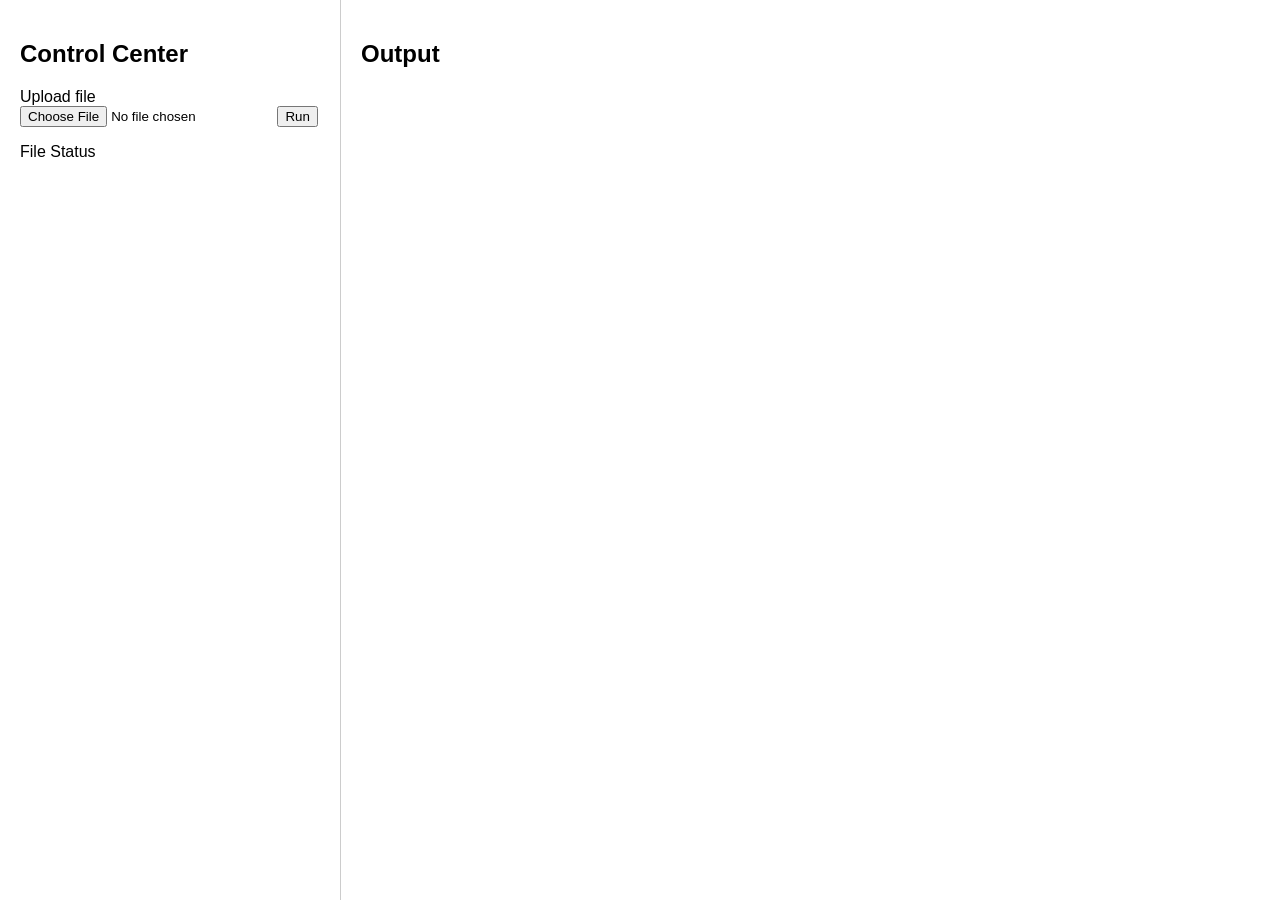
==== frontend/static/index.html @ 264da6d9 "Organized flask folder" ====
<!DOCTYPE html>
<html lang="en">
<head>
  <meta charset="UTF-8" />
  <title>Cell Tracking Software</title>
  <link rel="stylesheet" href="styles.css" />
</head>
<body>

  <div class="container">
    <div class="controls">
      <h2>Control Center</h2>

      <label>
        Upload file
        <input type="file" id="fileInput" 
        accept = ".tif,.tiff"/>
      </label>

      <button id="runBtn">Run</button>

      <p id="status">File Status</p>
    </div>

    <div class="output">
      <h2>Output</h2>
      <img id="resultImage" />
    </div>
  </div>

  <script src="app.js"></script>
</body>
</html>
---- frontend/static/styles.css ----
body {
    font-family: sans-serif;
    margin: 0;
    padding: 0;
  }
  
  .container {
    display: flex;
    height: 100vh;
  }
  
  .controls {
    width: 300px;
    padding: 20px;
    border-right: 1px solid #ccc;
  }
  
  .output {
    flex: 1;
    padding: 20px;
  }
  
  #resultImage {
    max-width: 100%;
    max-height: 100%;
  }
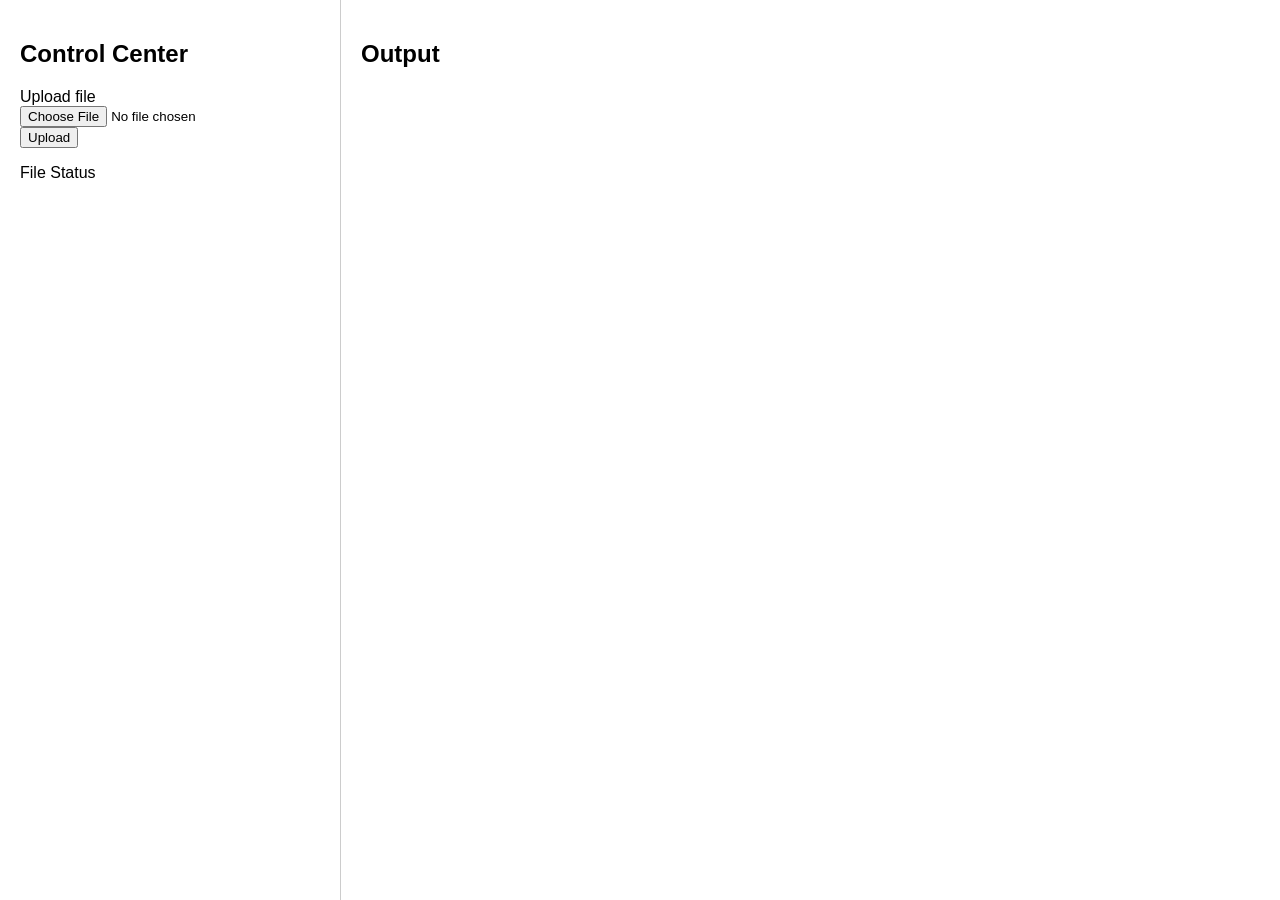
==== commit 5fdf30c7: "edited run button" ====
--- a/frontend/static/index.html
+++ b/frontend/static/index.html
@@ -17,7 +17,7 @@
         accept = ".tif,.tiff"/>
       </label>
 
-      <button id="runBtn">Run</button>
+      <button id="runBtn">Upload</button>
 
       <p id="status">File Status</p>
     </div>
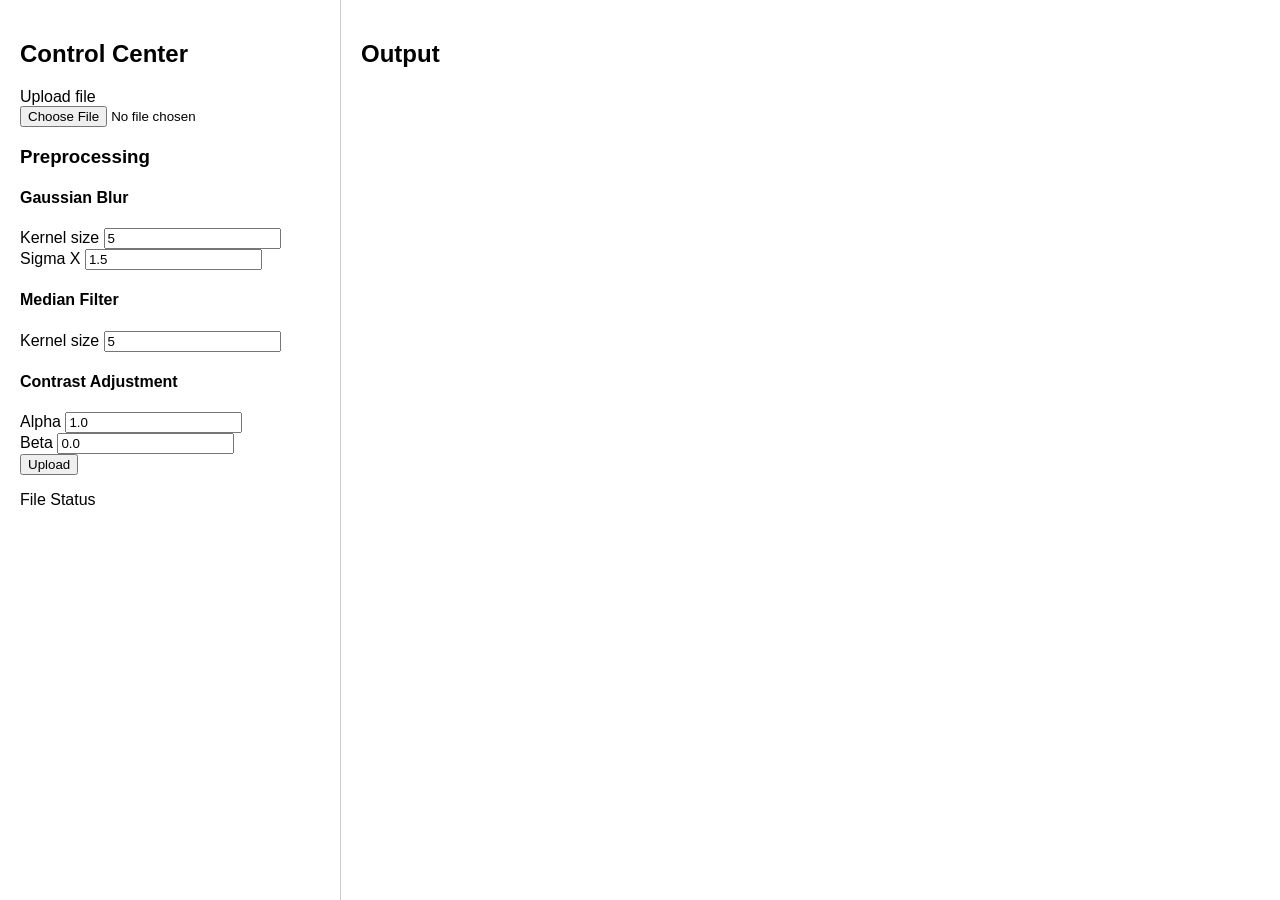
==== commit f8e54204: "created a control center section for Pre-Processing" ====
--- a/frontend/static/index.html
+++ b/frontend/static/index.html
@@ -16,6 +16,42 @@
         <input type="file" id="fileInput" 
         accept = ".tif,.tiff"/>
       </label>
+      <!-- setup for pre-processing-->
+      <div class="control-box">
+        <h3>Preprocessing</h3>
+
+        <div class="param-group">
+          <h4>Gaussian Blur</h4>
+          <div class="param">
+            <label>Kernel size</label>
+            <input type="number" id="gaussK" value="5" step="2" min="1" />
+          </div>
+          <div class="param">
+            <label>Sigma X</label>
+            <input type="number" id="gaussSigma" value="1.5" step="0.1" />
+          </div>
+        </div>
+
+        <div class="param-group">
+          <h4>Median Filter</h4>
+          <div class="param">
+            <label>Kernel size</label>
+            <input type="number" id="medianK" value="5" step="2" min="1" />
+          </div>
+        </div>
+
+        <div class="param-group">
+          <h4>Contrast Adjustment</h4>
+          <div class="param">
+            <label>Alpha</label>
+            <input type="number" id="contrastAlpha" value="1.0" step="0.1" />
+          </div>
+          <div class="param">
+            <label>Beta</label>
+            <input type="number" id="contrastBeta" value="0.0" step="0.1" />
+          </div>
+        </div>
+      </div>
 
       <button id="runBtn">Upload</button>
 
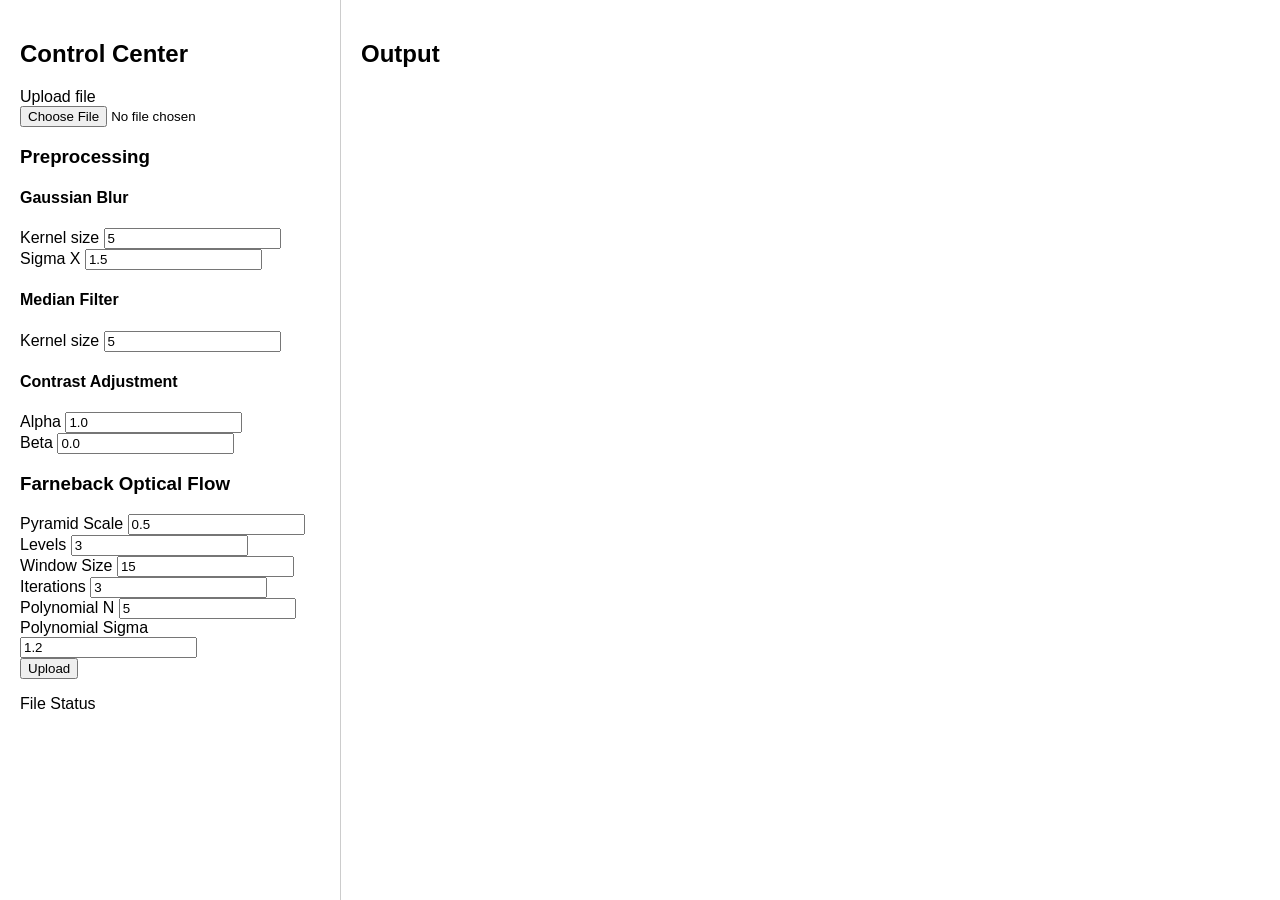
==== commit bbc62981: "Added adjustments for Farneback" ====
--- a/frontend/static/index.html
+++ b/frontend/static/index.html
@@ -53,6 +53,38 @@
         </div>
       </div>
 
+      <!-- setup for Farneback-->
+      <div class="control-box">
+        <h3>Farneback Optical Flow</h3>
+
+        <div class="param-group">
+          <div class="param">
+            <label>Pyramid Scale</label>
+            <input type="number" id="fbPyrScale" value="0.5" step="0.1" />
+          </div>
+          <div class="param">
+            <label>Levels</label>
+            <input type="number" id="fbLevels" value="3" min="1" />
+          </div>
+          <div class="param">
+            <label>Window Size</label>
+            <input type="number" id="fbWinSize" value="15" min="1" />
+          </div>
+          <div class="param">
+            <label>Iterations</label>
+            <input type="number" id="fbIterations" value="3" min="1" />
+          </div>
+          <div class="param">
+            <label>Polynomial N</label>
+            <input type="number" id="fbPolyN" value="5" step="2" min="1" />
+          </div>
+          <div class="param">
+            <label>Polynomial Sigma</label>
+            <input type="number" id="fbPolySigma" value="1.2" step="0.1" />
+          </div>
+        </div>
+      </div>
+
       <button id="runBtn">Upload</button>
 
       <p id="status">File Status</p>
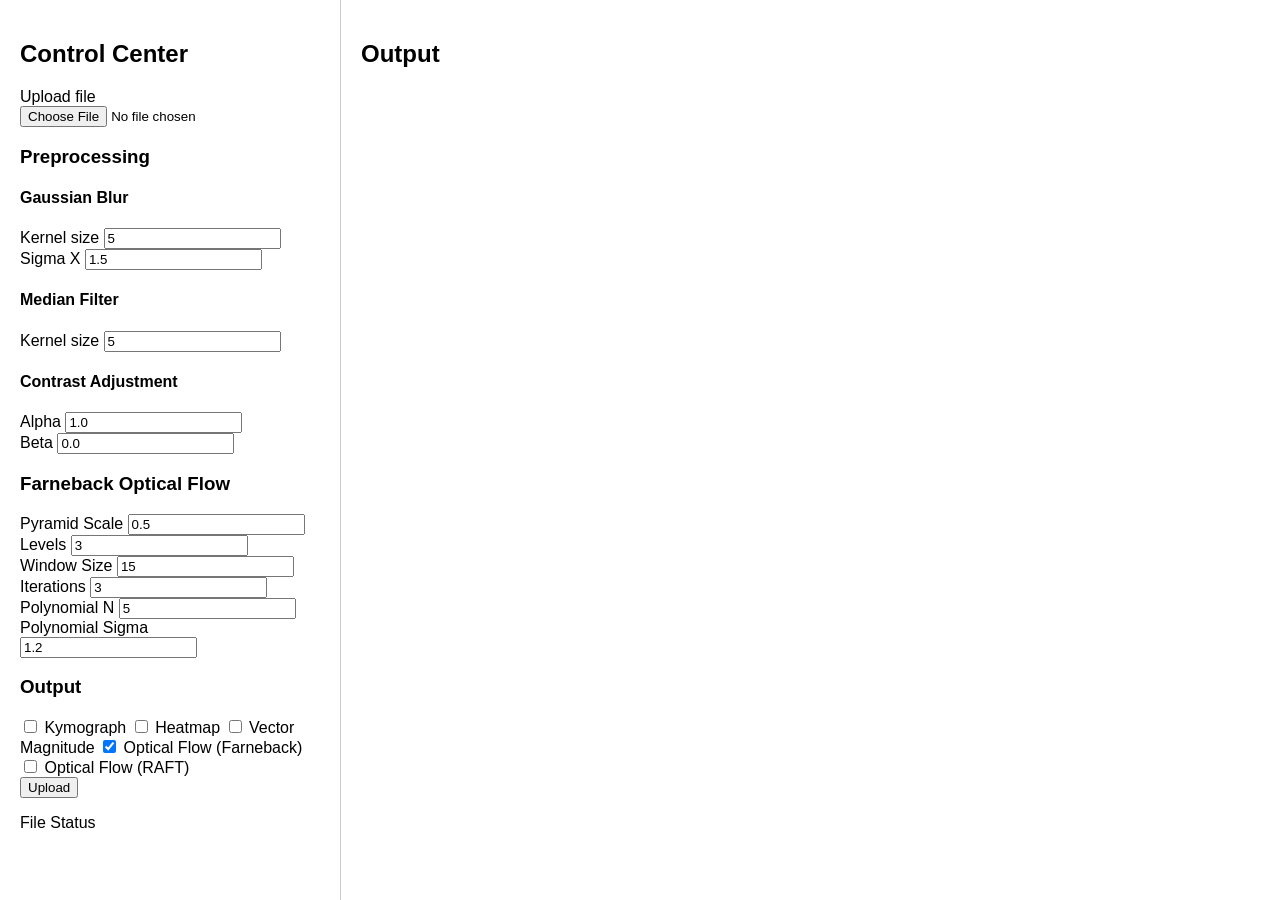
==== commit 046cebd3: "Added checkbox points for what output the user might want" ====
--- a/frontend/static/index.html
+++ b/frontend/static/index.html
@@ -85,6 +85,36 @@
         </div>
       </div>
 
+      <!-- Output options for the user-->
+      <div class="control-box">
+        <h3>Output</h3>
+      
+        <label class="checkbox">
+          <input type="checkbox" id="outKymograph" />
+          Kymograph
+        </label>
+      
+        <label class="checkbox">
+          <input type="checkbox" id="outHeatmap" />
+          Heatmap
+        </label>
+      
+        <label class="checkbox">
+          <input type="checkbox" id="outVectorMag" />
+          Vector Magnitude
+        </label>
+      
+        <label class="checkbox">
+          <input type="checkbox" id="outFarneback" checked />
+          Optical Flow (Farneback)
+        </label>
+      
+        <label class="checkbox">
+          <input type="checkbox" id="outRAFT" />
+          Optical Flow (RAFT)
+        </label>
+      </div>
+
       <button id="runBtn">Upload</button>
 
       <p id="status">File Status</p>
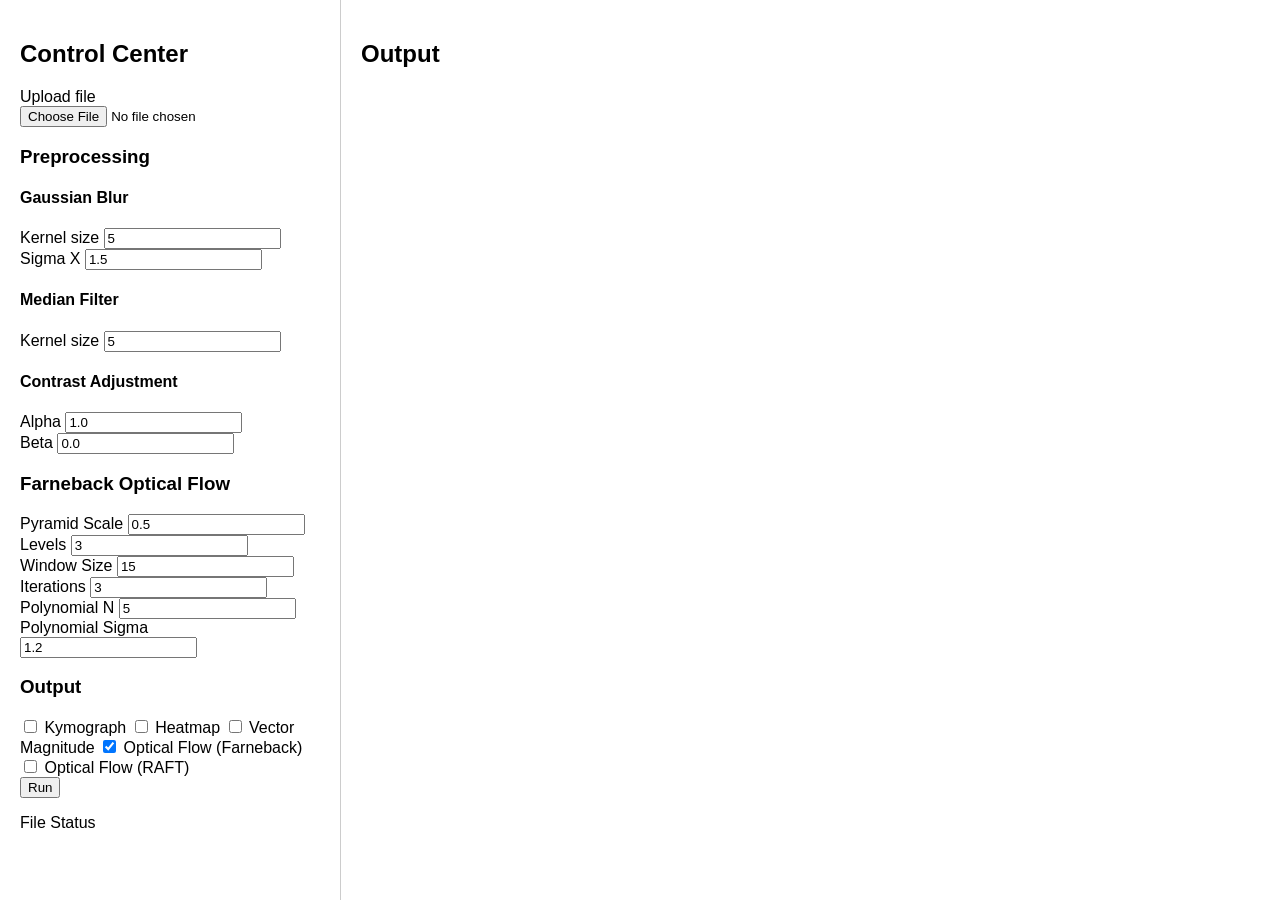
==== commit fee4cf72: "Edited the buttons for the user" ====
--- a/frontend/static/index.html
+++ b/frontend/static/index.html
@@ -115,7 +115,7 @@
         </label>
       </div>
 
-      <button id="runBtn">Upload</button>
+      <button id="runBtn">Run</button>
 
       <p id="status">File Status</p>
     </div>
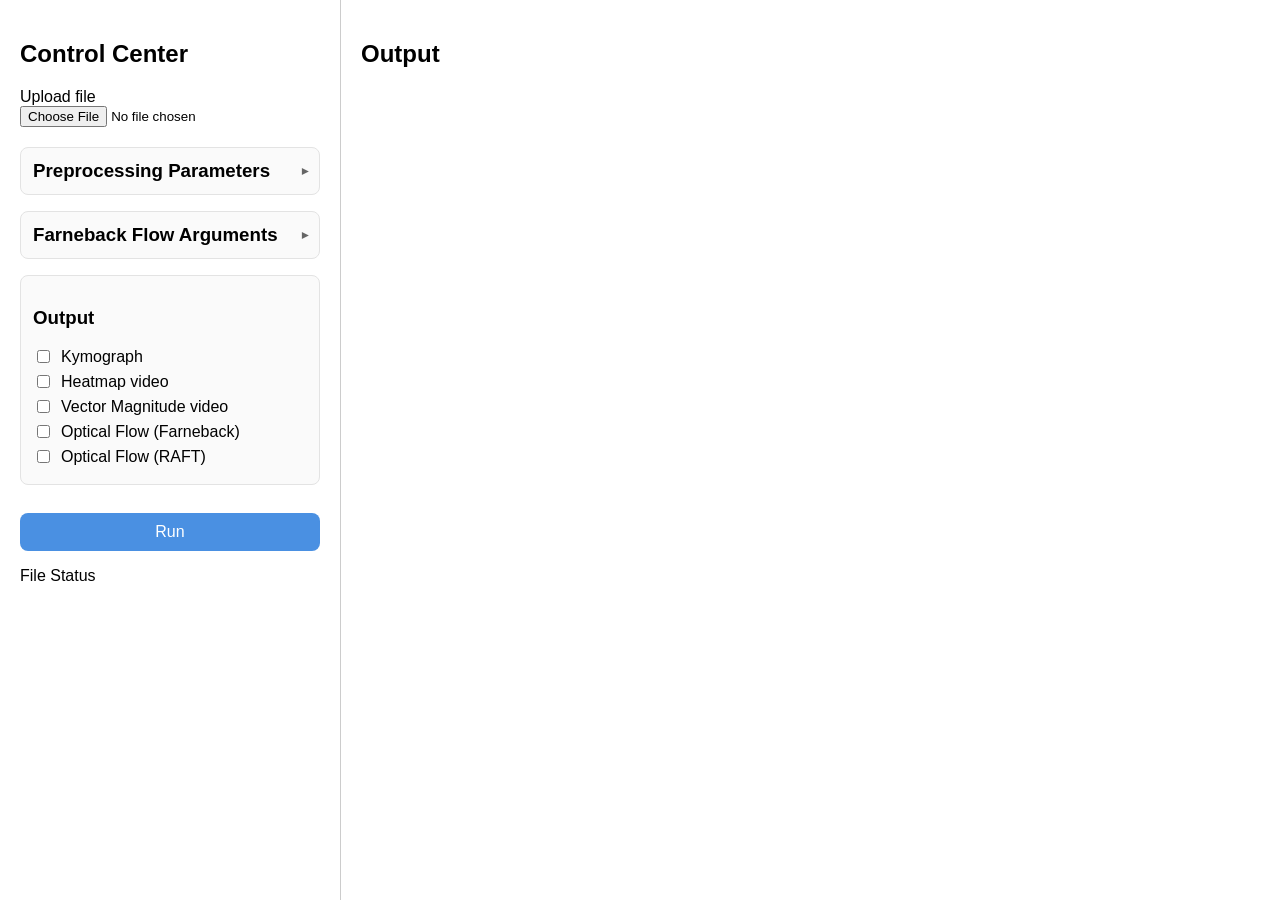
==== commit 61fa6580: "Changed the style of the interface a little bit." ====
--- a/frontend/static/index.html
+++ b/frontend/static/index.html
@@ -17,10 +17,13 @@
         accept = ".tif,.tiff"/>
       </label>
       <!-- setup for pre-processing-->
-      <div class="control-box">
-        <h3>Preprocessing</h3>
-
-        <div class="param-group">
+      <div class="control-box collapsible">
+        <div class="collapsible-header">
+          <h3>Preprocessing Parameters</h3>
+          <span class="chevron">▾</span>
+        </div>
+      
+        <div class="collapsible-content">
           <h4>Gaussian Blur</h4>
           <div class="param">
             <label>Kernel size</label>
@@ -30,17 +33,13 @@
             <label>Sigma X</label>
             <input type="number" id="gaussSigma" value="1.5" step="0.1" />
           </div>
-        </div>
-
-        <div class="param-group">
+      
           <h4>Median Filter</h4>
           <div class="param">
             <label>Kernel size</label>
             <input type="number" id="medianK" value="5" step="2" min="1" />
           </div>
-        </div>
-
-        <div class="param-group">
+      
           <h4>Contrast Adjustment</h4>
           <div class="param">
             <label>Alpha</label>
@@ -54,10 +53,12 @@
       </div>
 
       <!-- setup for Farneback-->
-      <div class="control-box">
-        <h3>Farneback Optical Flow</h3>
-
-        <div class="param-group">
+      <div class="control-box collapsible">
+        <div class="collapsible-header">
+          <h3>Farneback Flow Arguments</h3>
+          <span class="chevron">▾</span>
+        </div>
+        <div class="collapsible-content">
           <div class="param">
             <label>Pyramid Scale</label>
             <input type="number" id="fbPyrScale" value="0.5" step="0.1" />
@@ -96,16 +97,16 @@
       
         <label class="checkbox">
           <input type="checkbox" id="outHeatmap" />
-          Heatmap
+          Heatmap video
         </label>
       
         <label class="checkbox">
           <input type="checkbox" id="outVectorMag" />
-          Vector Magnitude
+          Vector Magnitude video
         </label>
       
         <label class="checkbox">
-          <input type="checkbox" id="outFarneback" checked />
+          <input type="checkbox" id="outFarneback" />
           Optical Flow (Farneback)
         </label>
       
@@ -126,6 +127,6 @@
     </div>
   </div>
 
-  <script src="app.js"></script>
+  <script src="script.js"></script>
 </body>
 </html>
--- a/frontend/static/styles.css
+++ b/frontend/static/styles.css
@@ -1,18 +1,18 @@
 body {
     font-family: sans-serif;
     margin: 0;
-    padding: 0;
   }
   
   .container {
     display: flex;
-    height: 100vh;
+    min-height: 100vh;
   }
   
   .controls {
     width: 300px;
     padding: 20px;
     border-right: 1px solid #ccc;
+    align-self: stretch;
   }
   
   .output {
@@ -23,4 +23,91 @@
   #resultImage {
     max-width: 100%;
     max-height: 100%;
+  }
+  .control-box {
+    background: #fafafa;
+    border: 1px solid #e3e3e3;
+    border-radius: 8px;
+    padding: 12px;
+    margin-bottom: 16px;
+  }
+
+  .checkbox {
+    display: flex;
+    align-items: center;
+    gap: 8px;
+    margin-bottom: 6px;
+  }
+  
+  .param-group {
+    margin-bottom: 14px;
+  }
+  
+  .param {
+    display: flex;
+    flex-direction: column;
+    width: 100%;
+    margin-bottom: 8px;
+  }
+  
+  .param label {
+    font-size: 0.85rem;
+    margin-bottom: 2px;
+  }
+  
+  .param input {
+    width: 100%;
+    padding: 6px;
+    font-size: 0.9rem;
+    box-sizing: border-box;
+  }
+
+  #runBtn {
+    width: 100%;
+    padding: 10px;
+    margin-top: 12px;
+    font-size: 1rem;
+    background-color: #4a90e2;
+    color: white;
+    border: none;
+    border-radius: 8px;
+    cursor: pointer;
+  }
+  
+  #runBtn:hover {
+    background-color: #3a7fcf;
+  }
+
+  .collapsible-header {
+    display: flex;
+    justify-content: space-between;
+    align-items: center;
+    cursor: pointer;
+    user-select: none;
+  }
+  
+  .collapsible-header h3 {
+    margin: 0;
+  }
+  
+  .chevron {
+    transition: transform 0.2s ease;
+    font-size: 0.9rem;
+    color: #666;
+  }
+  
+  .collapsible-content {
+    margin-top: 10px;
+  }
+  
+  .collapsible:not(.open) .collapsible-content {
+    display: none;
+  }
+  
+  .collapsible:not(.open) .chevron {
+    transform: rotate(-90deg);
+  }
+
+  #fileInput {
+    margin-bottom: 20px;
   }
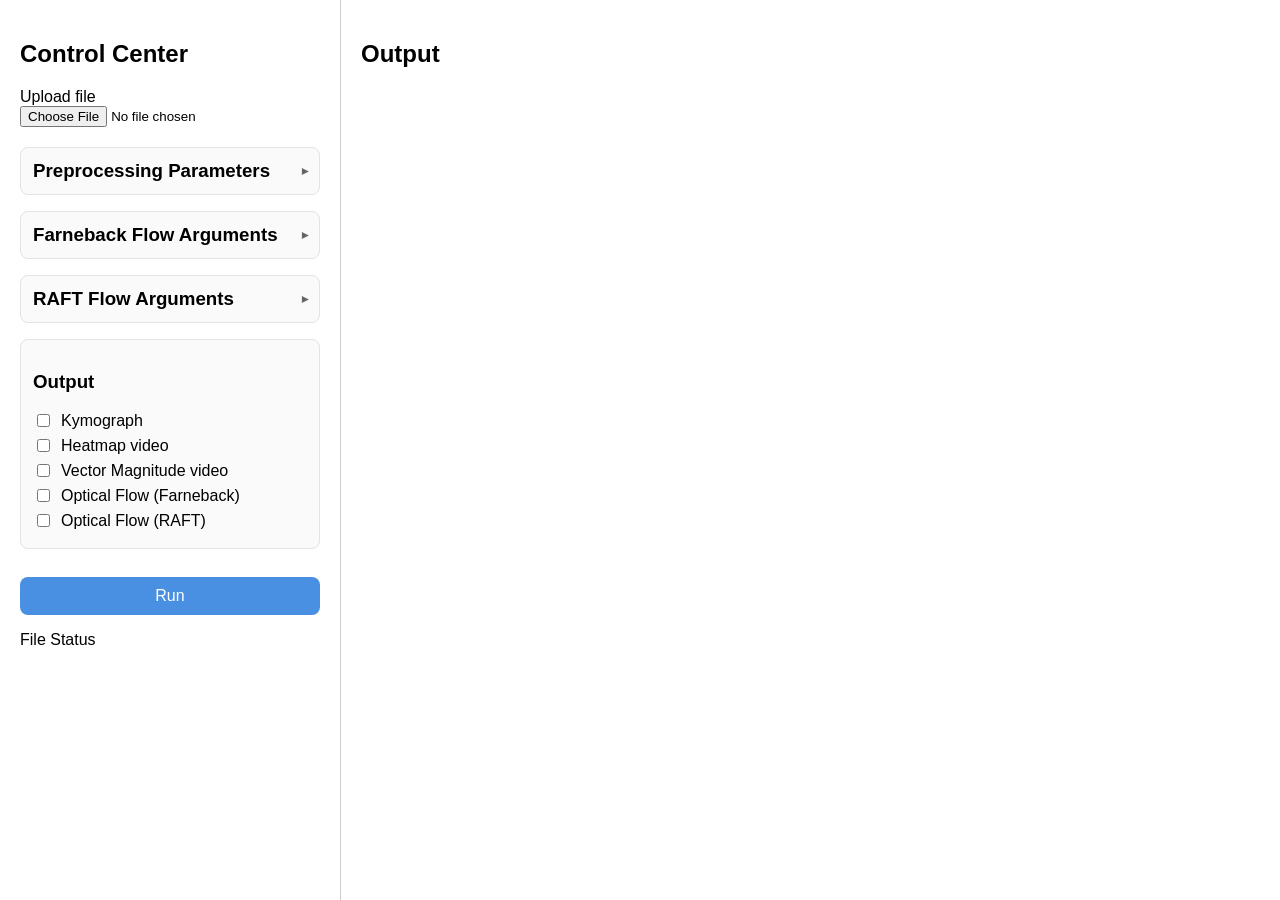
==== commit 1b17cc51: "Added function to the script to be able to send the inputs to flask to connect to the backend." ====
--- a/frontend/static/index.html
+++ b/frontend/static/index.html
@@ -85,6 +85,28 @@
           </div>
         </div>
       </div>
+      <!-- setup for RAFT -->
+      <div class="control-box collapsible">
+        <div class="collapsible-header">
+          <h3>RAFT Flow Arguments</h3>
+          <span class="chevron">▾</span>
+        </div>
+        <div class="collapsible-content">
+          <div class="param">
+            <label>Model Size</label>
+            <input type="number" id="rfModSize" value="1" step="1" min="1" />
+          </div>
+          <div class="param">
+            <label>Model Weight</label>
+            <input type="text" id="rfModWeight" placeholder="Leave empty for default" />
+          </div>
+          <label class="checkbox">
+            <input type="checkbox" id="rfGPU" />
+            Use GPU
+          </label>
+          </div>
+        </div>
+      
 
       <!-- Output options for the user-->
       <div class="control-box">
@@ -127,6 +149,6 @@
     </div>
   </div>
 
-  <script src="script.js"></script>
+  <script src="script.js" defer></script>
 </body>
 </html>
